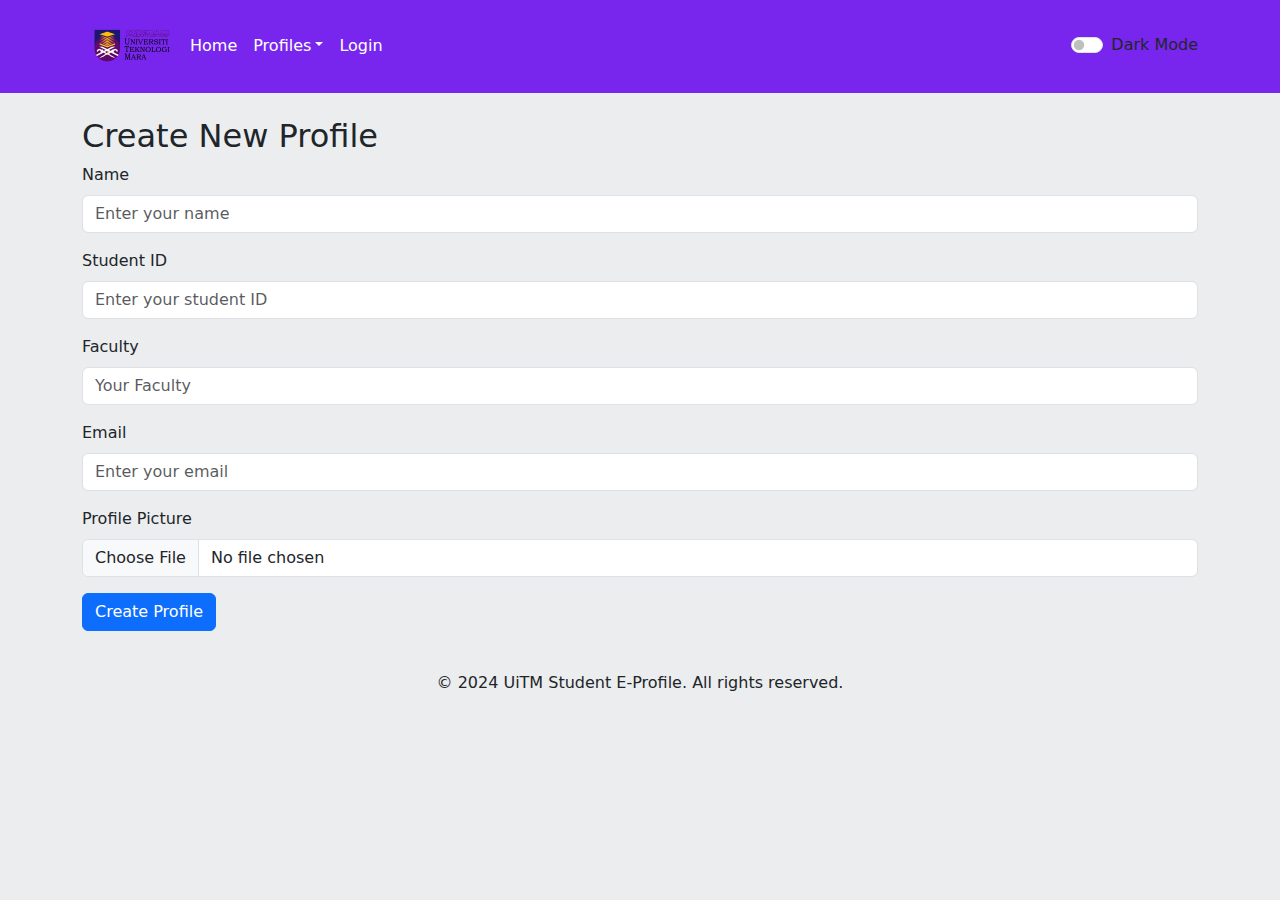
==== create-profile.html @ b0a478a3 "Initial commit with completed project" ====
<!doctype html>
<html lang="en">
<head>
  <meta charset="utf-8">
  <meta name="viewport" content="width=device-width, initial-scale=1">
  <title>Create Profile - UiTM Student e-Profile</title>
  <!-- Bootstrap CSS -->
  <link href="https://cdn.jsdelivr.net/npm/bootstrap@5.3.3/dist/css/bootstrap.min.css" rel="stylesheet" integrity="sha384-QWTKZyjpPEjISv5WaRU9OFeRpok6YctnYmDr5pNlyT2bRjXh0JMhjY6hW+ALEwIH" crossorigin="anonymous">
  <!-- Google Font -->
  <link rel="preconnect" href="https://fonts.googleapis.com">
  <link rel="preconnect" href="https://fonts.gstatic.com" crossorigin>
  <link href="https://fonts.googleapis.com/css2?family=Parkinsans:wght@300..800&display=swap" rel="stylesheet">
  <!-- Custom CSS -->
  <link rel="stylesheet" href="css/style.css">
</head>
<body background="img/background.jpg">

<!-- Navigation Bar -->
<nav class="navbar navbar-expand-lg custom-navbar">
  <div class="container">
    <img src="img/logo uitm.png" alt="Universiti Teknologi Mara Logo" width="100px">
    <button class="navbar-toggler" type="button" data-bs-toggle="collapse" data-bs-target="#navbarSupportedContent" aria-controls="navbarSupportedContent" aria-expanded="false" aria-label="Toggle navigation">
      <span class="navbar-toggler-icon"></span>
    </button>
    <div class="collapse navbar-collapse" id="navbarSupportedContent">
      <ul class="navbar-nav me-auto mb-2 mb-lg-0">
        <li class="nav-item"><a class="nav-link" href="index.html">Home</a></li>
        <li class="nav-item dropdown">
          <a class="nav-link dropdown-toggle" href="#" role="button" data-bs-toggle="dropdown" aria-expanded="false">Profiles</a>
          <ul class="dropdown-menu">
            <li><a class="dropdown-item" href="profiles.html">View All Profiles</a></li>
            <li><a class="dropdown-item" href="create-profile.html">Create Profile</a></li>
          </ul>
        </li>
        <li class="nav-item">
          <a class="nav-link" href="login.html">Login</a>
        </li>
      </ul>
      <div class="form-check form-switch">
        <input class="form-check-input" type="checkbox" id="darkModeToggle" />
        <label class="form-check-label" for="darkModeToggle" id="themeLabel">Dark Mode</label>
      </div>
    </div>
  </div>
</nav>

<!-- Create Profile Form -->
<div class="container my-4">
  <h2>Create New Profile</h2>
  <form action="#" method="POST" enctype="multipart/form-data">
    <div class="mb-3">
      <label for="name" class="form-label">Name</label>
      <input type="text" class="form-control" id="name" name="name" placeholder="Enter your name" aria-label="Full Name" required>
    </div>    
    <div class="mb-3">
      <label for="studentid" class="form-label">Student ID</label>
      <input type="text" class="form-control" id="studentid" name="studentid" placeholder="Enter your student ID" aria-label="Student ID" required>
    </div>
    <div class="mb-3">
      <label for="faculty" class="form-label">Faculty</label>
      <input type="text" class="form-control" id="faculty" name="faculty" placeholder="Your Faculty" aria-label="Faculty Name" required>
    </div>
    <div class="mb-3">
      <label for="email" class="form-label">Email</label>
      <input type="email" class="form-control" id="email" name="email" placeholder="Enter your email" aria-label="Email" required>
    </div>
    <div class="mb-3">
      <label for="profilePic" class="form-label">Profile Picture</label>
      <input type="file" class="form-control" id="profilePic" name="profilePic" accept="image/*" required>
    </div>
    <button type="submit" class="btn btn-primary">Create Profile</button>
  </form>
</div>

<!-- Footer Section -->
<footer class="text-center py-3" style="background: transparent;">
  <p>&copy; 2024 UiTM Student E-Profile. All rights reserved.</p>
</footer>

<!-- Bootstrap JS -->
<script src="https://cdn.jsdelivr.net/npm/bootstrap@5.3.3/dist/js/bootstrap.bundle.min.js" integrity="sha384-YvpcrYf0tY3lHB60NNkmXc5s9fDVZLESaAA55NDzOxhy9GkcIdslK1eN7N6jIeHz" crossorigin="anonymous"></script>

<!-- Dark Mode Script -->
<script>
  function setTheme(theme) {
    document.documentElement.setAttribute("data-bs-theme", theme);
    localStorage.setItem("theme", theme);
    document.getElementById("themeLabel").innerText = theme === "dark" ? "Dark Mode On" : "Dark Mode Off";
  }

  document.getElementById("darkModeToggle").addEventListener("change", function (event) {
    setTheme(event.target.checked ? "dark" : "");
  });

  window.onload = function () {
    let savedTheme = localStorage.getItem("theme");
    if (savedTheme) {
      setTheme(savedTheme);
      if (savedTheme === "dark") {
        document.getElementById("darkModeToggle").checked = true;
      }
    }
  };
</script>

<script>
  document.getElementById('profilePic').addEventListener('change', function () {
    const file = this.files[0];
    const allowedTypes = ['image/jpeg', 'image/png', 'image/gif'];
    const maxSize = 2 * 1024 * 1024; 

    const errorMessage = document.getElementById('fileError');
    if (errorMessage) {
      errorMessage.remove();
    }

    if (file) {
      if (!allowedTypes.includes(file.type)) {
        const error = document.createElement('div');
        error.id = 'fileError';
        error.className = 'text-danger mt-2';
        error.innerText = 'Invalid file type. Please upload JPEG, PNG, or GIF.';
        this.insertAdjacentElement('afterend', error);
        this.value = '';
      } else if (file.size > maxSize) {
        const error = document.createElement('div');
        error.id = 'fileError';
        error.className = 'text-danger mt-2';
        error.innerText = 'File size exceeds 2 MB. Please upload a smaller file.';
        this.insertAdjacentElement('afterend', error);
        this.value = '';
      }
    }
  });
</script>

</body>
</html>
---- css/style.css ----
body {
  background-image: url('img/background.jpg');  
  background-size: cover;  
  background-position: center center;  
  background-repeat: no-repeat;  
  background-attachment: fixed;  
  margin: 0; 
  height: 100%; 
}

.header {
  background-position: center center; 
  padding: 40px 0; 
  text-align: center; 
}

.title {
  font-family: "Georgia", serif;
  font-optical-sizing: auto;
  font-weight: 700;
  font-size: 50px;
  color: #f2c94c;
  background-size: 500px 100%;
  background-clip: text;
  text-shadow: 4px 4px 10px rgba(0, 0, 0, 0.4), -4px -4px 10px rgba(0, 0, 0, 0.4);
}

.custom-navbar {
  background-color: #7826ee !important; 
  border-bottom: 2px solid #7826ee !important; 
}

.custom-navbar .nav-link {
  color: #ffffff !important; 
}

.custom-navbar .nav-link:hover {
  color: #d7a6fa !important; 
}

h3 {
  text-shadow: 0 0 10px #8a2be2, 0 0 20px #4b2e83;
}

body {
  background-color: #ebedef; 
  margin: 0; 
  height: 100%; 
}

.content-section {
  min-height: 100vh;
  padding: 20px;
}

.dark-mode {
  background-color: #121212;
  color: #ffffff;
}

.navbar {
  transition: background-color 0.3s;
}

.dark-mode .navbar {
  background-color: #333;
}

.custom-card {
  border: none;
  border-radius: 10px;
  box-shadow: 0 4px 8px rgba(0, 0, 0, 0.2);
  overflow: hidden;
  transition: transform 0.3s ease, box-shadow 0.3s ease;
  background-color: #ffffff;
}

.custom-card:hover {
  transform: translateY(-10px);
  box-shadow: 0 8px 16px rgba(0, 0, 0, 0.3);
}

.custom-card .card-img-top {
  width: 100%;
  height: 300px;
  object-fit:cover;
  border-bottom: 3px solid #f2c94c;
}

.custom-card .card-body {
  padding: 20px;
  text-align: center;
}

.custom-card .card-title {
  font-family: 'Georgia', serif;
  font-size: 18px;
  font-weight: bold;
  color: #7826ee;
  margin-bottom: 10px;
}

.custom-card .card-text {
  font-size: 14px;
  color: #555555;
  margin-bottom: 15px;
}

.custom-card .btn-primary {
  background-color: #7826ee;
  border: none;
  color: #ffffff;
  padding: 10px 15px;
  border-radius: 5px;
  transition: background-color 0.3s ease;
}

.custom-card .btn-primary:hover {
  background-color: #5a1db0;
}

.card {
  transition: background-color 0.3s, color 0.3s;
}

.dark-mode .card {
  background-color: #444;
  color: #fff;
}

.hero {
  font-family: 'Georgia', serif;
}

@keyframes fadeInScale {
  0% {
    opacity: 0;
    transform: scale(0.5); 
  }
  100% {
    opacity: 1;
    transform: scale(1); 
  }
}

.hero img, .hero h3, .hero p {
  animation: fadeInScale 2s ease-out; 
}

/*student profiles title*/
.custom-title {
  font-family: 'Georgia', serif;
  font-size: 40px;
  color: #f2c94c;
  text-transform: uppercase;
  font-weight: bold;
  text-shadow: 4px 4px 10px rgba(0, 0, 0, 0.4), -4px -4px 10px rgba(0, 0, 0, 0.4);
  text-align: center;
}

.transparent-footer {
  background: rgba(255, 255, 255, 0.7);
  color: #000; 
}

/*carousel*/
.carousel {
  margin: 0 auto; 
  display: flex;  
  justify-content: center; 
}

/*carousel style*/
.carousel-caption h5 {
  font-family: 'Poppins', sans-serif;
  font-size: 30px; 
  color: #ffffff; 
  font-weight: bold; 
  text-shadow: 3px 3px 6px rgba(0, 0, 0, 0.8);
}

.carousel-caption p {
  font-family: 'Roboto', sans-serif;
  font-size: 28px; 
  color: #ffffff; 
  font-weight: bold; 
  text-shadow: 2px 2px 4px rgba(0, 0, 0, 0.7);
}

.carousel-inner img {
  height: 500px; 
  object-fit: cover; 
}

/*carousel title*/
.center-container {
  display: flex;
  justify-content: center; 
  align-items: center;
  height: 100px;
}

h3 {
  margin: 0; 
}
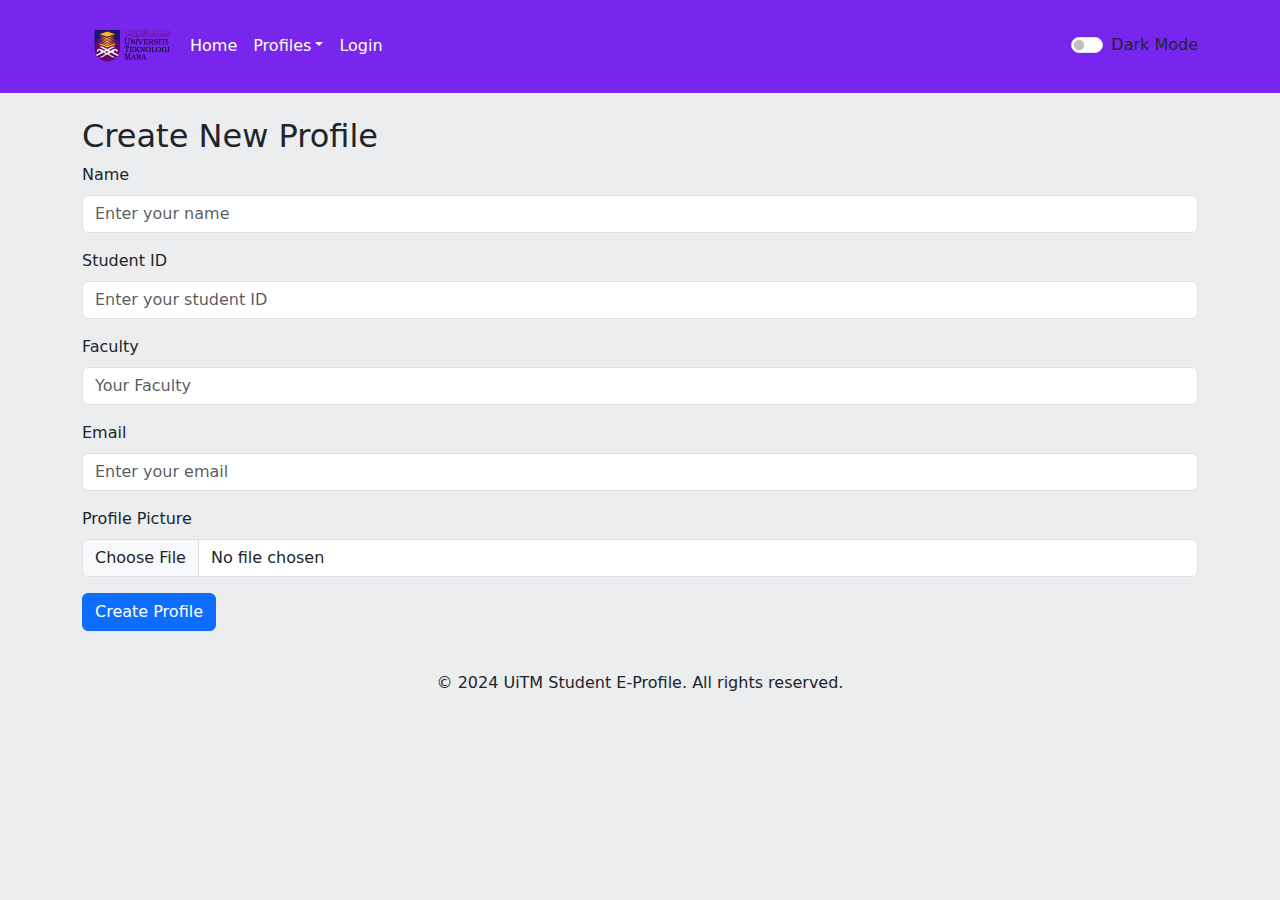
==== commit c735b8d1: "Fix background image path and update styles" ====
--- a/create-profile.html
+++ b/create-profile.html
@@ -13,7 +13,7 @@
   <!-- Custom CSS -->
   <link rel="stylesheet" href="css/style.css">
 </head>
-<body background="img/background.jpg">
+<body>
 
 <!-- Navigation Bar -->
 <nav class="navbar navbar-expand-lg custom-navbar">
--- a/css/style.css
+++ b/css/style.css
@@ -1,11 +1,11 @@
 body {
-  background-image: url('img/background.jpg');  
-  background-size: cover;  
-  background-position: center center;  
-  background-repeat: no-repeat;  
-  background-attachment: fixed;  
-  margin: 0; 
-  height: 100%; 
+  background-image: url('css/img/background.jpg'); 
+  background-size: cover;                     
+  background-position: center;               
+  background-repeat: no-repeat;               
+  background-attachment: fixed;               
+  margin: 0;                                  
+  height: 100%;                               
 }
 
 .header {
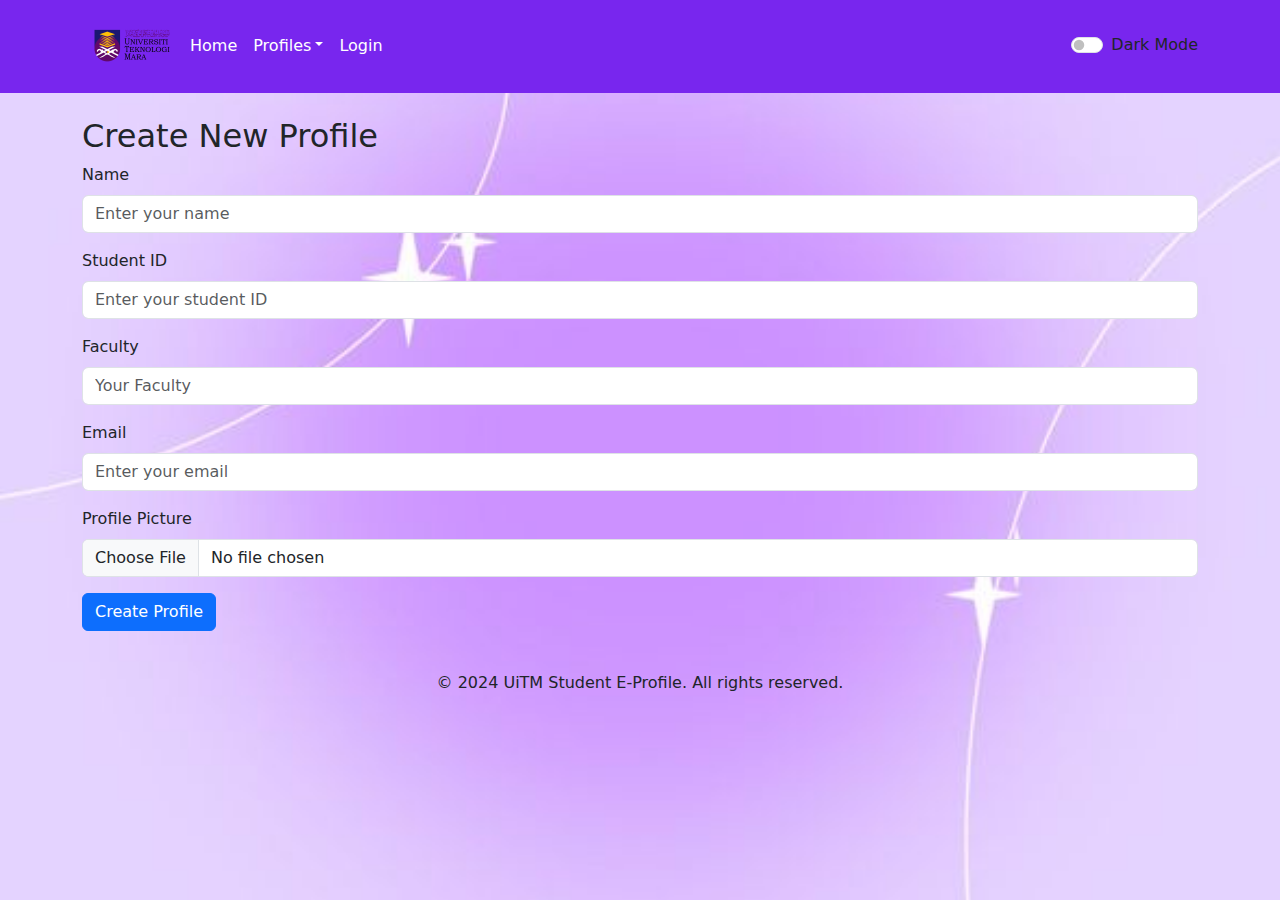
==== commit 4eafd397: "Fix background image path and update styles" ====
--- a/create-profile.html
+++ b/create-profile.html
@@ -13,7 +13,7 @@
   <!-- Custom CSS -->
   <link rel="stylesheet" href="css/style.css">
 </head>
-<body>
+<body style="background: url('img/background.jpg') no-repeat center center fixed; background-size: cover;">
 
 <!-- Navigation Bar -->
 <nav class="navbar navbar-expand-lg custom-navbar">
--- a/css/style.css
+++ b/css/style.css
@@ -1,13 +1,3 @@
-body {
-  background-image: url('css/img/background.jpg'); 
-  background-size: cover;                     
-  background-position: center;               
-  background-repeat: no-repeat;               
-  background-attachment: fixed;               
-  margin: 0;                                  
-  height: 100%;                               
-}
-
 .header {
   background-position: center center; 
   padding: 40px 0; 
